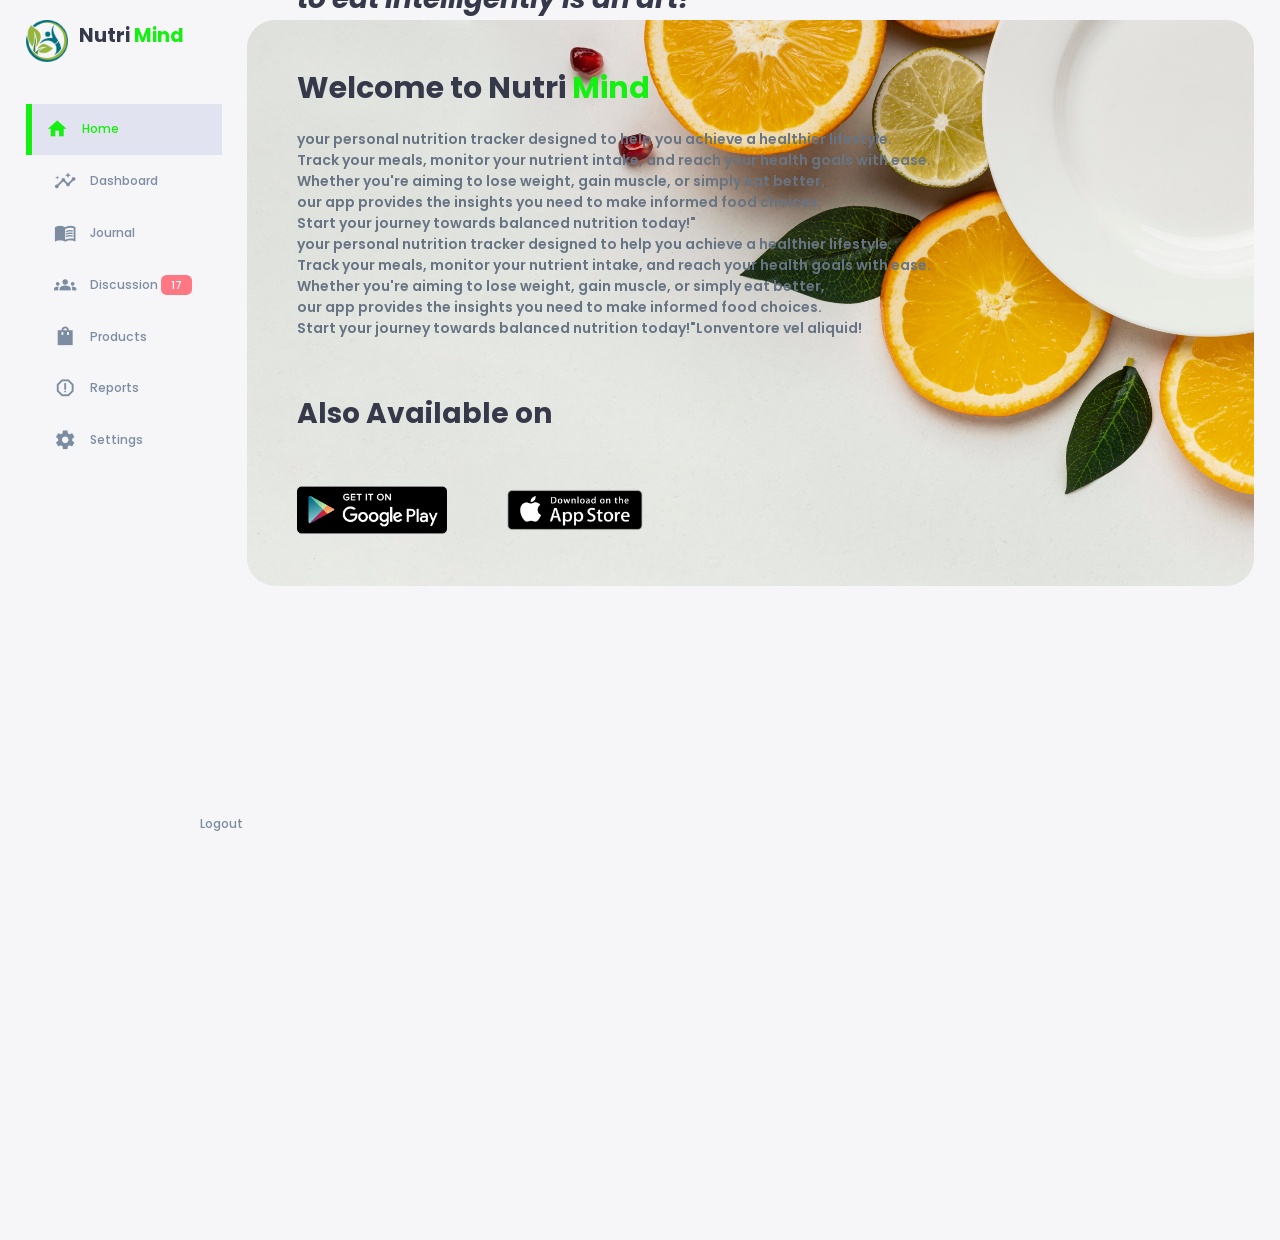
==== NutriMind/home.html @ 2fbc210e "Add files via upload" ====
<!DOCTYPE html>
<html lang="en">
<head>
    <meta charset="UTF-8">
    <meta name="viewport" content="width=device-width, initial-scale=1.0">
    <title>Nutri Mind | Home</title>
    <link rel="icon" href="assests/logo.png">
    <link rel="html" href="login.html">

    <link
    href="https://fonts.googleapis.com/icon?family=Material+Icons+Sharp"
    rel="stylesheet"/>
  <link rel="stylesheet" href="style.css" />
</head>
<body>
    <div class="container">
        <aside>
          <div class="top">
            <div class="logo">
              <img src="assests/logo.png" />
              <h2>
                Nutri
                <span class="danger" style="color: var(--color-primary)" >Mind</span>
              </h2>
            </div>
  
            <div class="close" id="close-btn">
              <span class="material-icons-sharp"> close </span>
            </div>
          </div>
          <div class="slidebar">
            <a href="#" class="active">
              <span class="material-icons-sharp">home</span>
              <h3>Home</h3>
            </a>
            <a href="demo.html">
              <span class="material-icons-sharp">insights</span>
              <h3>Dashboard</h3>
            </a>
            <a href="#">
              <span class="material-icons-sharp">menu_book</span>
              <h3>Journal</h3>
            </a>
            <a href="#">
              <span class="material-icons-sharp">groups</span>
              <h3>Discussion <span class="diss-count">17</span></h3>
            </a>
            <a href="#">
              <span class="material-icons-sharp">shopping_bag</span>
              <h3>Products</h3>
            </a>
            <a href="#">
              <span class="material-icons-sharp">report_gmailerrorred</span>
              <h3>Reports</h3>
            </a>
            <a href="#">
              <span class="material-icons-sharp">settings</span>
              <h3>Settings</h3>
            </a>
            <a href="login.html ">
              <span class="material-icons-sharp">logout</span>
              <h3>Logout</h3>
            </a>
          </div>
        </aside>
        <main class="mainx">
          <img src="assests/home1.jpg" alt="">
          <div class="paragraph">
            <em> <h4>"To eat is a necessity,</h4> <h4> to eat intelligently is an art!"</h4> </em> <br><br><br>
            <h3 class="headd"> Welcome to Nutri<span> Mind</span></h3><br><p>your personal nutrition tracker designed to help you achieve a healthier lifestyle. </p> <p>
             Track your meals, monitor your nutrient intake, and reach your health goals with ease. </p><p> Whether you're aiming to lose weight, 
             gain muscle, or simply eat better, </p> <p>our app provides the insights you need to make informed food choices.</p> 
             <p>Start your journey towards balanced nutrition today!"</p><p>your personal nutrition tracker designed to help you achieve a healthier lifestyle. </p> <p>
               Track your meals, monitor your nutrient intake, and reach your health goals with ease. </p><p> Whether you're aiming to lose weight, 
               gain muscle, or simply eat better, </p> <p>our app provides the insights you need to make informed food choices.</p> 
               <p>Start your journey towards balanced nutrition today!"Lonventore vel aliquid!</p> <br> <br> <br>

             <h4>Also Available on</h4>

             <a href="#"><img src="assests/i.png" alt=""></a> <span>
             <a href="#"><img src="assests/j.png" alt=""></a> </span>
          </div>
         
              

        </main>
        </div>
<style>

     .paragraph{
      position: relative;
      bottom: 650px;
     }
     
 
     .mainx img{
      width: 100%;
      height: auto;
      border-radius: 2rem;
     
    }

    .paragraph h4{
      position: relative ;
      padding-left: 50px;
      height: auto;
      display: inline-block;
      width: 100%;
      font-weight: 700;
      font-size: 2rem;
    
      

    }
    .paragraph a img{
      width: 150px;
      height: auto;
      
      margin-left: 50px;
      display: inline-block;
      
      
    }
    .paragraph p{
      position: relative;
      padding-left: 50px;
    
      font-weight: 600;
      font-size: 1rem;
      text-align: start;
      
    }

    .headd {
   
      position: relative;
      padding-left : 50px;
      padding-top: 10px;
      font-weight: 700;
      font-size: 30px;
    }
    .headd span{
      color: #16ef12;
    }
  
   
   
    .container{
        display: grid;
        grid-template-columns: 14rem auto;
        width: 96%;
        
    }
</style>        
</body>
</html>
---- NutriMind/style.css ----
@import url('https://fonts.googleapis.com/css2?family=Poppins:wght@300;400;500;600;700;800&display=swap');
:root{
    --color-primary: #16ef12;
    --color-danger: #ff7782;
    --color-success: #41f1b6;
    --color-warning: #ffbb55;
    --color-white: #fff;
    --color-info-dark: #7d8da1;
    --color-infor-light: #dce1eb;
    --color-dark: #363949;
    --color-light: rgba(132, 139, 200, 0.18);
    --color-primary-varient: #111e88;
    --color-dark-varient: #677483;
    --color-background: #f6f6f9;
    
    --card-border-radius: 2rem;
    --border-radius-1: 0.4rem;
    --border-radius-2: 0.8rem;
    --border-radius-3: 1.2rem;

    --card-padding: 1.8rem;
    --padding-1: 1.2rem;

    --box-shadow: 0 2rem 3rem var(var(--color-light));
}

.dark-theme-variables{
    --color-background: #181a1e;
    --color-white: #202528;
    --color-dark: #edeffd;
    --color-dark-variant: #a3bdcc;
    --color-light: rgba (0, 0, 0, 0.4);
    --box-shadow: 0 2rem 3rem var(--color-light); 
}
*{
    padding: 0;
    margin: 0;
    outline: 0;
    appearance: none;
    border: 0;
    text-decoration: none;
    list-style: none;
    box-sizing: border-box;
}
html{
    font-size: 14px;

}
body{
    width: 100vw;
    height: 100vh;
    font-family: 'Poppins', sans-serif;
    font-size: 0.88rem;
    background: var(--color-background);
    user-select: none;
    overflow-x: hidden;
    color: var(--color-dark);
}
a{
    color: var(--color-dark);
}
img{
    display: block;
    width: 100%;
}
h1{
    font-weight: 800;
    font-size: 1.8rem;
}
h2{
    font-size: 1.4rem;
}
h3{
    font-size: 0.87rem;
}
h4{
    font-size: 0.8rem;
}
h5{
    font-size: 0.77rem;
}
small{
    font-size: 0.76rem;
}
.profile-photo{
    width: 2.8rem;
    height: 2.8rem;
    border-radius: 50%;
    overflow-x: hidden;
}
.text-muted{
    color: var(--color-info-dark);
}
p{
    color: var(--color-dark-varient);
}
b{
    color: var(--color-dark);
}
.primary{
    color: var(--color-primary);
}
.danger{
    color: var(--color-danger);
}

.success{
    color: var(--color-success);
}
.warning{
    color: var(--color-warning);
}
.container{
    display: grid;
    width: 96%;
    margin: 0 auto;
    gap: 1.8rem;
    grid-template-columns: 14rem auto 23rem;
}
aside{
    height: 100vh;
}
aside .top{
    display: flex;
    align-items: center;
    justify-content: space-between;
    margin-top: 1.4rem;
}
aside .logo{
    display: flex;
    gap: .8rem;
}
aside .logo img{
    width: 3rem;
    height:3rem;
}
aside .close{
    display: none;
}
aside .slidebar{
    display: flex;
    flex-direction: column;
    height: 86vh;
    position: relative;
    top: 3rem;
}
aside h3{
    font-weight: 500;

}
aside .slidebar a{
    display: flex;
    color: var(--color-info-dark);
    margin-left: 2rem;
    gap: 1rem;
    align-items: center;
    position: relative;
    height: 3.7rem;
    transition: all 300ms ease;
}
aside .slidebar a span{
    font-size: 1.6rem;
    transition: all 300ms ease;

}
aside .slidebar a:last-child{
    position: absolute;
    bottom: 2rem;
    width: 100%;
}
aside .slidebar a.active{
    background: var(--color-light);
    color: var(--color-primary);
    margin-left: 0;
}

aside .slidebar a.active:before{
    content: "";
    width: 6px;
    height: 100%;
    background: var(--color-primary);
}

aside .slidebar a.active span{
    color: var(--color-primary);
    margin-left: calc(1rem-3px);
}

aside .slidebar a:hover{
    color: var(--color-primary);
}

aside .slidebar a:hover span{
    margin-left: 1rem;
}

aside .slidebar .diss-count {
    background: var(--color-danger);
    color: var(--color-white);
    padding: 2px 10px ;
    font-size: 11px;
    border-radius: var(--border-radius-1);
}
main{
    margin-top: 1.4rem;
}
main .date{
    display: inline-block;
    background: var(--color-light);
    border-radius: var(--border-radius-1);
    margin-top: 1rem;
    padding: 0.5rem 1.6rem;
}
main .date input[type="date"]{
   background: transparent;
   color: var(--color-dark);
}
main .insights{
    display: grid;
    grid-template-columns: repeat(3, 1fr);
    gap: 1.6rem;
}
main .insights > div{
    background: var(--color-white);
    padding: var(--card-padding);
    border-radius: var(--card-border-radius);
    margin-top: 1rem;
    box-shadow: var(--box-shadow);
    transition: all 300ms ease;
}
main .insights > div:hover{
    box-shadow: none;
}

main .insights > div span{
    background: rgb(207, 13, 207);
    padding: 0.5rem;
    border-radius: 50%;
    color: var(--color-white);
    font-size: 2rem;
}
main .insights > div.protein span{
    background: var(--color-danger);
}


main .insights > div.grains span{
    background: var(--color-success);
}
main .insights > div .middle{
    display: flex;
    align-items: center;
    justify-content: space-between;
}
main .insights h3{
    margin: 1rem 0 0.6rem;
    font-size: 1rem;
}
main .insights .progress{
    position: relative;
    width: 92px;
    height: 92px;
    border-radius: 50%;
}
main .insights svg{
    width: 7rem;
    height: 7rem;
}
main .insights svg circle{
    fill: none;
    stroke: var(--color-primary);
    stroke-width: 14;
    stroke-linecap: round;
    transform: translate(5px, 5px);
    stroke-dasharray: 110;
    stroke-dashoffset: 92;
}

main .insights .calories svg circle{
    stroke-dashoffset: -30;
    stroke-dasharray: 200;
}
main .insights .protein svg circle{
    stroke-dashoffset: 20;
    stroke-dasharray: 80;
}
main .insights .grains svg circle{
    stroke-dashoffset: 35;
    stroke-dasharray: 110;
}
main .insights .progress .number{
    position: absolute;
    top: 0;
    left: 0;
    height: 100%;
    width: 100%;
    justify-content: center;
    display: flex;
    align-items: center;
}

main .insights small{
    margin-top: 1.6rem;
    display: block;
    
}

main .recent-order{
    margin-top: 2rem;
}
main .recent-order h2{
    margin-bottom: 0.8rem;
}
main .recent-order table{
    background: var(--color-white);
    width: 100%;
    border-radius: var(--card-border-radius);
    padding: var(--card-padding);
    text-align: center;
    box-shadow: var(--box-shadow);
    transition: all 300ms ease;
}

main .recent-order table:hover{
    box-shadow: none;
}
main table tbody td{
    height: 2.8rem;
    border-bottom: 1px solid var(--color-light);
    color: var(--color-dark-varient);
}
main table tbody tr:last-child td{
    border: none;
}
main .recent-order a{
    text-align: center;
    display: block;
    margin: 1rem auto;
    color: var(--color-danger);
}
.right{
    margin-top: 1.4rem;

}
.right .top{
    display: flex;
    justify-content: end;
    gap: 2rem;
}
.right .top button{
    display: none;
}
.right .theme-toggler{
    background: var(--color-light);
    display: flex;
    justify-content: space-between;
    align-items: center;
    height: 1.6rem;
    width: 4.2rem;
    cursor: pointer;
    border-radius: var(--border-radius-1);
}
.right .theme-toggler span{
    font-size: 1.2rem;
    width: 50%;
    height: 100%;
    display: flex;
    align-items: center;
    justify-content: center;
}
.right .theme-toggler span.active{
    background: var(--color-primary);
    color: white;
    border-radius: var(--border-radius-1);
}
.right .top .profile{
    display: flex;
    gap: 2rem;
    text-align: right;
}


.right .recent-updates{
    margin-top: 1rem;
}

.right .recent-updates h2{
    margin-bottom: .8rem;
}
.right .recent-updates .updates{
    background: var(--color-white);
    padding: var(--card-padding);
    border-radius: var(--card-border-radius);
    box-shadow: var(--box-shadow);
    transition: all 300ms ease;
}

.right .recent-updates .updates:hover{
    box-shadow: none;

}
.right .recent-updates .updates .update{
   display: grid;
   grid-template-columns: 2.6rem auto;
   gap: 1rem;
   margin-bottom: 1rem;

}

.suggestions{
    text-align: center;
    display: block;
    margin: 1rem auto;
    color: var(--color-danger);
}

@media screen and (max-width: 1200px) {
    .container{
        width: 94%;
        grid-template-columns: 7rem auto 23rem;
    } 
    aside .logo h2{
        display: none;
    }
    aside .slidebar h3{ 
      display: none;
    }
    aside .slidebar a{
        width: 5.6rem;
    }
    aside .slidebar a:last-child{
        position: relative;
        margin-top: 1.8rem;
    }
    main .insights{
        grid-template-columns: 1fr;
        gap: 0;

    }
    main .recent-order {
        width: 94%;
        position: absolute;
        left: 50%;
        transform: translateX(-50%);
        margin: 2rem 0 0 8.8rem;
    }
    main .recent-order table{
        width: 83vw;
    }
    main table thead tr th:last-child, 
    main table thead tr th:first-child{
        display: none;
    }
    main table tbody tr td:last-child, 
    main table tbody tr td:first-child{
        display: none;
    }
}

@media screen and (max-width: 768px) {
    .container{
        width: 100%;
        grid-template-columns: 1fr;

    }
    aside{
        position: fixed;
        left: -100%;
        background: var(--color-white);
        width: 18rem;
        z-index: 3;
        box-shadow: 1rem 3rem 4rem var(--color-light);
        height: 100vh;
        padding-right: var(--card-padding);
        display: none;
        animation: showMenu 400ms ease forwards;
    }
    @keyframes showMenu {
        to{
            left: 0;
        }
    }
    aside .logo{
        margin-left: 1rem;
    }
    aside .logo h2{
        display: inline;
    }
    aside .slidebar h3{
        display: inline;

    }

    aside .slidebar a{
        width: 100%;
        height: 3.4rem;
    }

    aside .slidebar a:last-child{
        position: absolute;
        bottom: 5rem;
    }
    aside .close{
        display: inline-block;
        cursor : pointer;
    }
    main {
        margin-top: 8rem;
        padding: 0 1rem;
    }
    main .recent-order{
        position: relative;
        margin: 3rem 0 0 0 ;
        width: 100%;

    }
    main .recent-order table {
        width: 100%;
        margin: 0;
    }
    .right{
        width: 94%;
        margin: 0 auto 4rem;

    }
    .right .top{
        position: fixed;
        top: 0;
        left: 0;
        align-items: center;
        padding: 0 0.8rem;
        height: 4.6rem;
        background: var(--color-white);
        width: 100%;
        margin: 0;
        z-index: 2;
        box-shadow: 0 1rem 1rem var(--color-light) ;
    }
    .right .top .theme-toggler{
        width: 4.4rem;
        position: absolute;
        left: 66%;

    }
    .right .profile .info{
        display: none;
    }
    .right .top button{
        display: inline-block;
        background: transparent;
        cursor: pointer;
        color: var(--color-dark);
        position: absolute;
        left: 1rem;
    }
    .right .top button span{
        font-size: 2rem;

    }
}
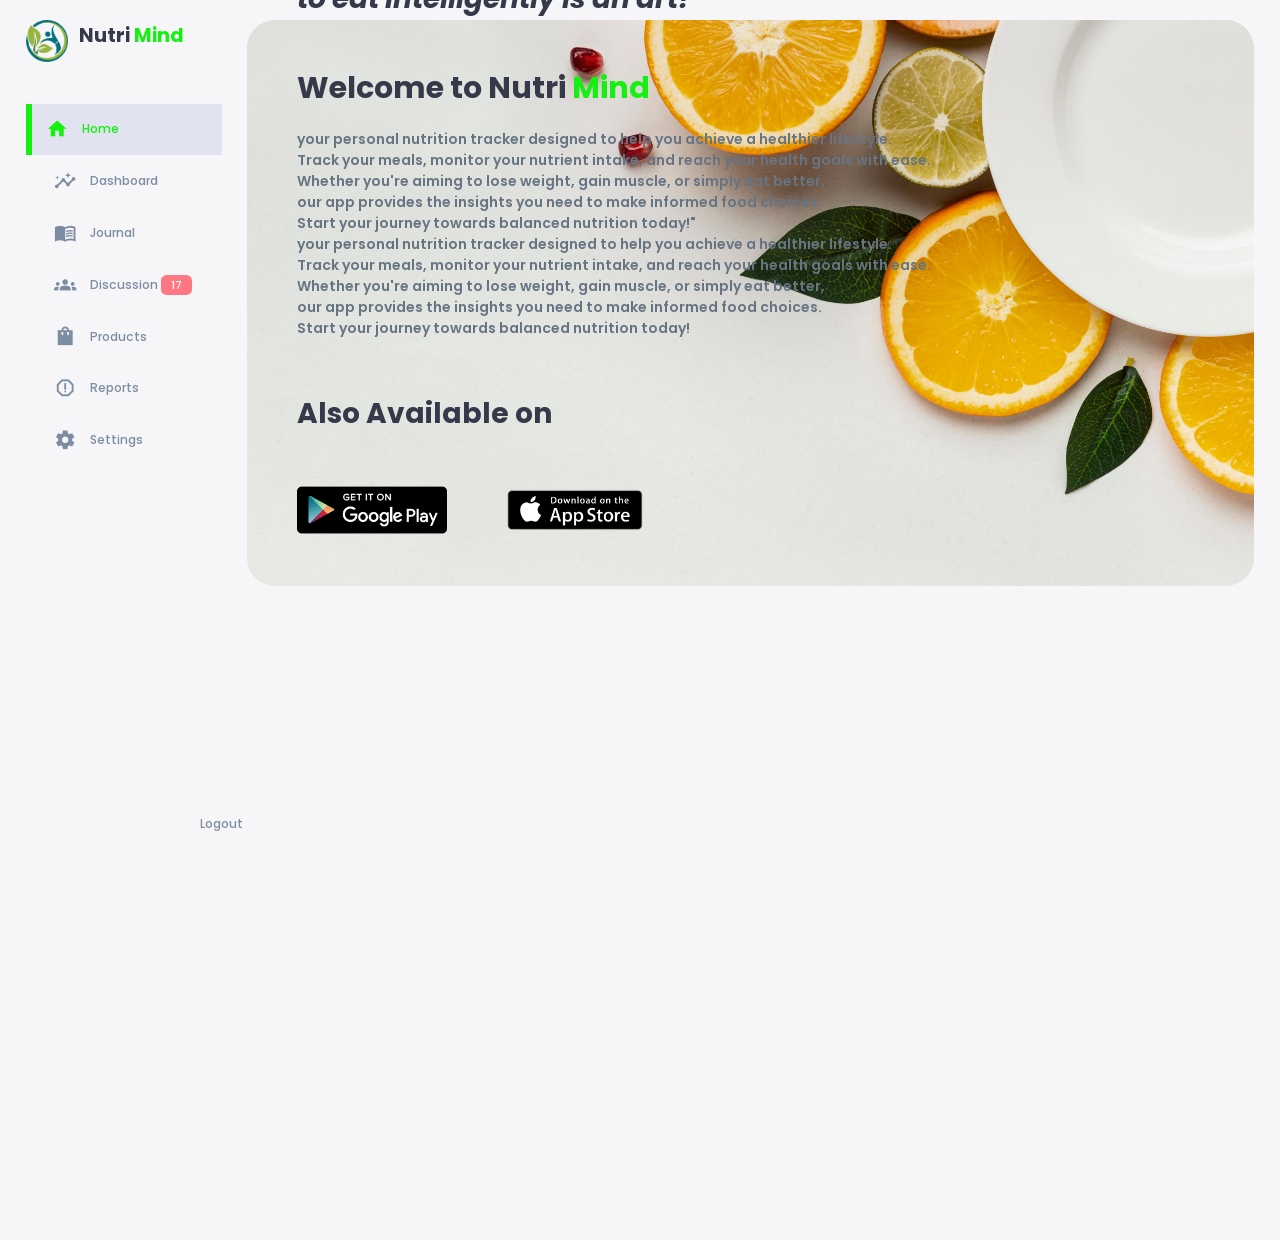
==== commit da70c412: "Update home.html" ====
--- a/NutriMind/home.html
+++ b/NutriMind/home.html
@@ -5,7 +5,7 @@
     <meta name="viewport" content="width=device-width, initial-scale=1.0">
     <title>Nutri Mind | Home</title>
     <link rel="icon" href="assests/logo.png">
-    <link rel="html" href="login.html">
+    <link rel="html" href="index.html">
 
     <link
     href="https://fonts.googleapis.com/icon?family=Material+Icons+Sharp"
@@ -57,7 +57,7 @@
               <span class="material-icons-sharp">settings</span>
               <h3>Settings</h3>
             </a>
-            <a href="login.html ">
+            <a href="index.html ">
               <span class="material-icons-sharp">logout</span>
               <h3>Logout</h3>
             </a>
@@ -73,7 +73,7 @@
              <p>Start your journey towards balanced nutrition today!"</p><p>your personal nutrition tracker designed to help you achieve a healthier lifestyle. </p> <p>
                Track your meals, monitor your nutrient intake, and reach your health goals with ease. </p><p> Whether you're aiming to lose weight, 
                gain muscle, or simply eat better, </p> <p>our app provides the insights you need to make informed food choices.</p> 
-               <p>Start your journey towards balanced nutrition today!"Lonventore vel aliquid!</p> <br> <br> <br>
+               <p>Start your journey towards balanced nutrition today!</p> <br> <br> <br>
 
              <h4>Also Available on</h4>
 
@@ -153,4 +153,4 @@
     }
 </style>        
 </body>
-</html>+</html>
